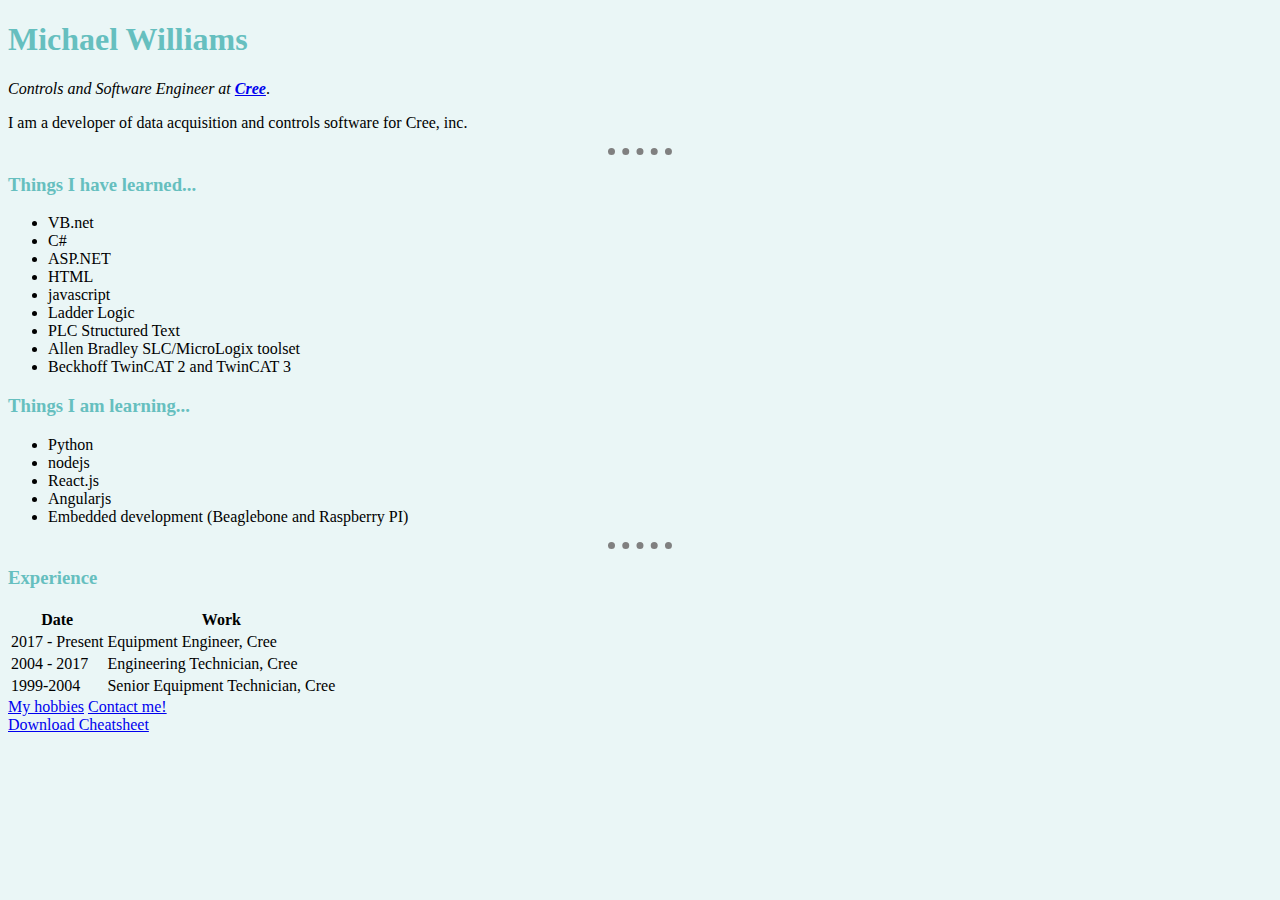
==== index.html @ ac77481b "Fix title element." ====
<!DOCTYPE html>
<html lang="en" dir="ltr">

<head>
  <meta charset="utf-8">
  <meta name='description'></meta>
  <title>Michael Williams' Homepage</title>
  <link rel="stylesheet" type="text/css" href="css/styles.css">
</head>

<body>
  <h1>Michael Williams</h1>
  <p><em>Controls and Software Engineer at <strong><a href="https://www.cree.com">Cree</a></strong></em>.</p>
  <p>I am a developer of data acquisition and controls software for Cree, inc.</p>
  <hr>
  <h3>Things I have learned...</h3>
  <ul>
    <li>VB.net</li>
    <li>C#</li>
    <li>ASP.NET</li>
    <li>HTML</li>
    <li>javascript </li>
    <li>Ladder Logic</li>
    <li>PLC Structured Text</li>
    <li>Allen Bradley SLC/MicroLogix toolset</li>
    <li>Beckhoff TwinCAT 2 and TwinCAT 3</li>
  </ul>
  <h3>Things I am learning...</h3>
  <ul>
    <li>Python</li>
    <li>nodejs</li>
    <li>React.js</li>
    <li>Angularjs</li>
    <li>Embedded development (Beaglebone and Raspberry PI)</li>
  </ul>
  <hr>
  <h3>Experience</h3>
  <table>
    <thead>
      <tr>
        <th>Date</th>
        <th>Work</th>
      </tr>
    </thead>
    <tbody>
      <tr>
        <td>2017 - Present</td>
        <td>Equipment Engineer, Cree</td>
      </tr>
      <tr>
        <td>2004 - 2017</td>
        <td>Engineering Technician, Cree</td>
      </tr>
      <tr>
        <td>1999-2004</td>
        <td>Senior Equipment Technician, Cree</td>
      </tr>
    </tbody>
    <tfoot>

    </tfoot>
  </table>
  <a href="hobbies.html">My hobbies</a>
  <a href="contact-me.html">Contact me!</a>
  <br>
  <a download href="https://web.stanford.edu/group/csp/cs21/htmlcheatsheet.pdf">Download Cheatsheet</a>
</body>

</html>
---- css/styles.css ----
body {
  background-color: #eaf6f6;
}

h1,
h3 {
  color: #66bfbf;
}

hr {
  border-style: none;
  border-top-style: dotted;
  border-color: gray;
  border-width: 7px;
  width: 5%;
}
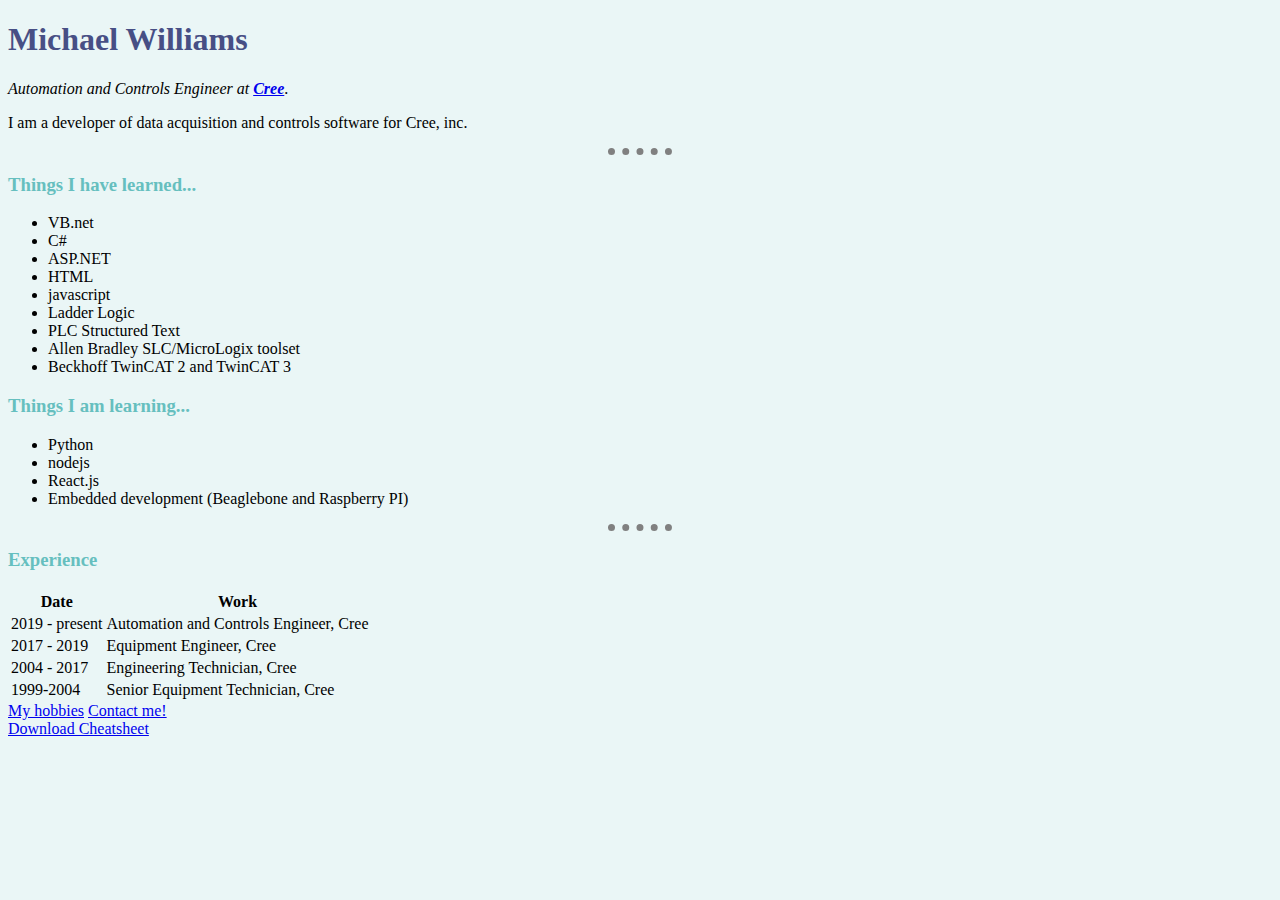
==== commit 943ee403: "Update job title" ====
--- a/index.html
+++ b/index.html
@@ -10,7 +10,7 @@
 
 <body>
   <h1>Michael Williams</h1>
-  <p><em>Controls and Software Engineer at <strong><a href="https://www.cree.com">Cree</a></strong></em>.</p>
+  <p><em>Automation and Controls Engineer at <strong><a href="https://www.cree.com">Cree</a></strong></em>.</p>
   <p>I am a developer of data acquisition and controls software for Cree, inc.</p>
   <hr>
   <h3>Things I have learned...</h3>
@@ -30,7 +30,6 @@
     <li>Python</li>
     <li>nodejs</li>
     <li>React.js</li>
-    <li>Angularjs</li>
     <li>Embedded development (Beaglebone and Raspberry PI)</li>
   </ul>
   <hr>
@@ -44,7 +43,11 @@
     </thead>
     <tbody>
       <tr>
-        <td>2017 - Present</td>
+        <td>2019 - present</td>
+        <td>Automation and Controls Engineer, Cree</td>
+      </tr>
+      <tr>
+        <td>2017 - 2019</td>
         <td>Equipment Engineer, Cree</td>
       </tr>
       <tr>
--- a/css/styles.css
+++ b/css/styles.css
@@ -2,7 +2,10 @@
   background-color: #eaf6f6;
 }
 
-h1,
+h1 {
+  color: #474f85;
+}
+
 h3 {
   color: #66bfbf;
 }
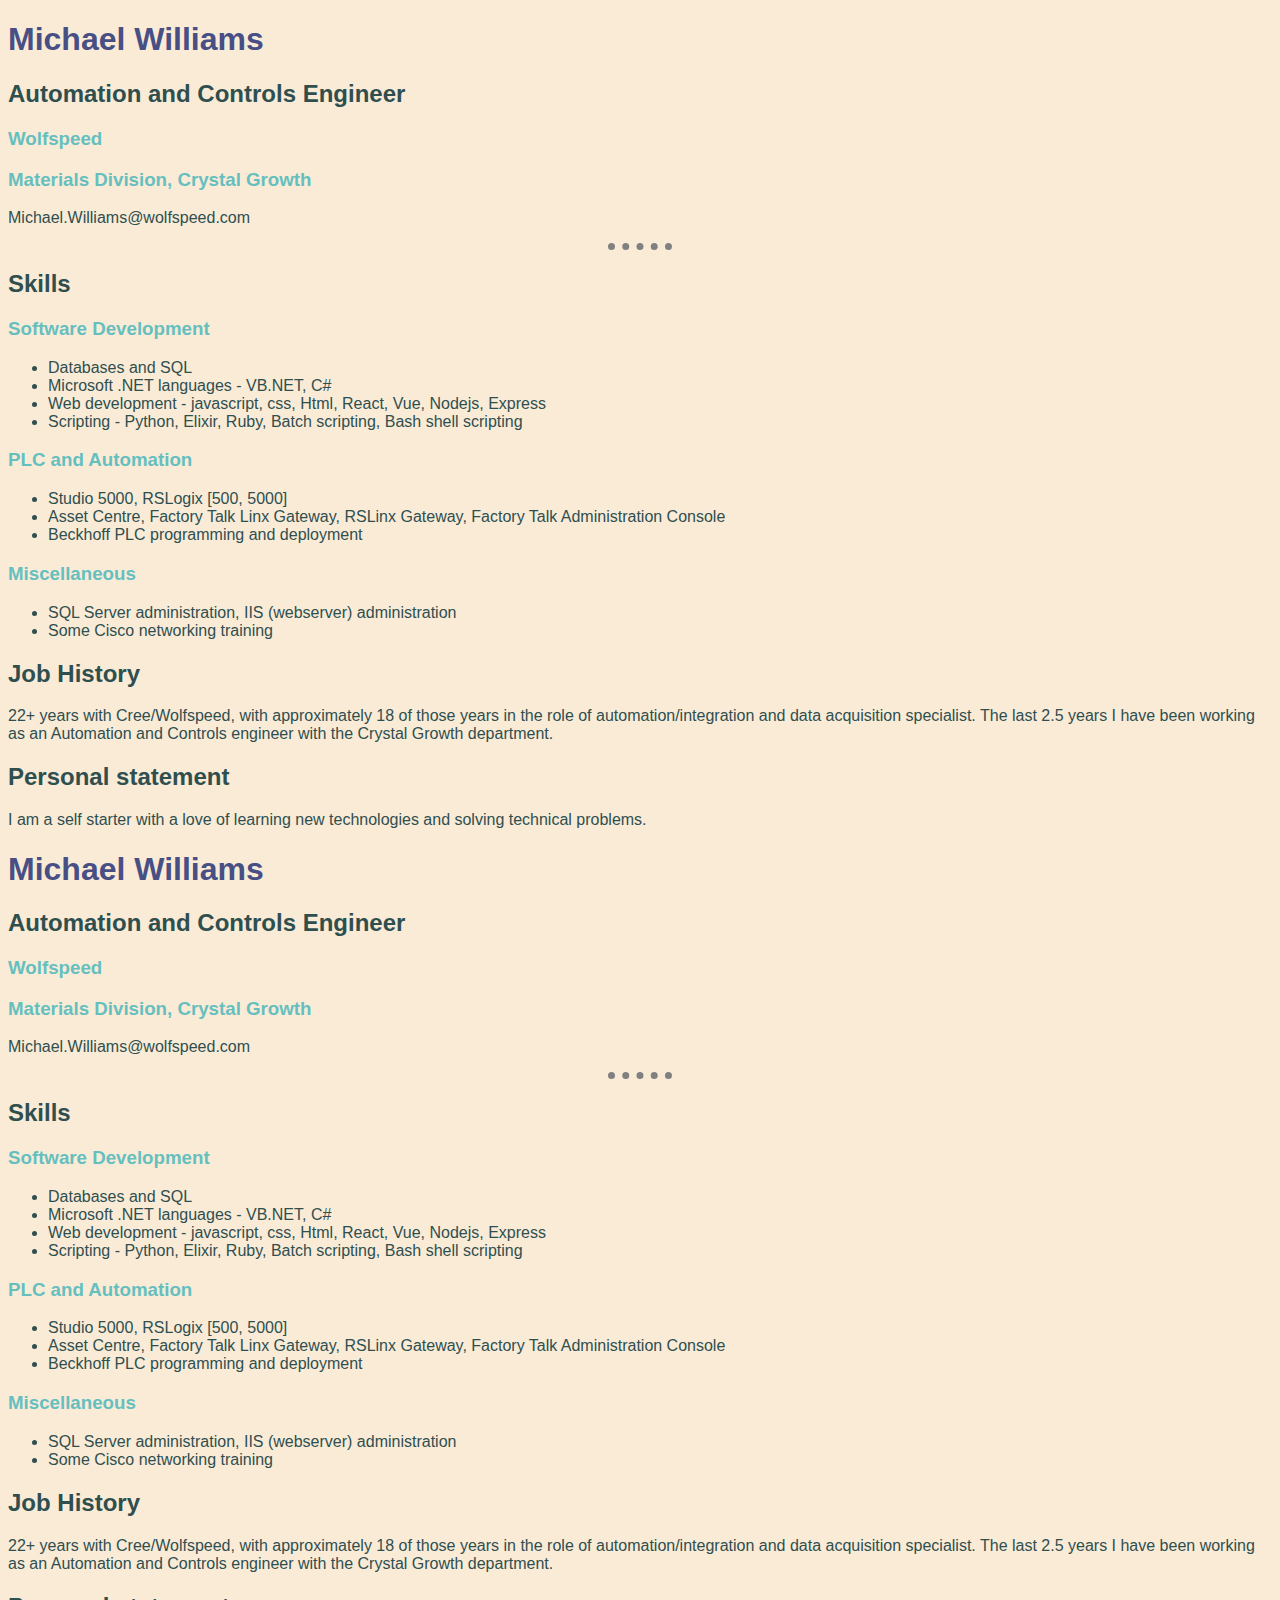
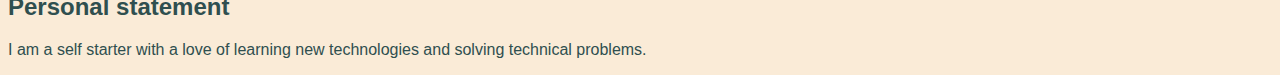
==== commit 80d239d1: "Update css and resume." ====
--- a/index.html
+++ b/index.html
@@ -3,70 +3,75 @@
 
 <head>
   <meta charset="utf-8">
-  <meta name='description'></meta>
+  <meta name='description'>
+  </meta>
   <title>Michael Williams' Homepage</title>
   <link rel="stylesheet" type="text/css" href="css/styles.css">
 </head>
 
 <body>
   <h1>Michael Williams</h1>
-  <p><em>Automation and Controls Engineer at <strong><a href="https://www.cree.com">Cree</a></strong></em>.</p>
-  <p>I am a developer of data acquisition and controls software for Cree, inc.</p>
+  <h2>Automation and Controls Engineer</h2>
+  <h3>Wolfspeed</h3>
+  <h3>Materials Division, Crystal Growth</h3>
+  <p>Michael.Williams@wolfspeed.com</p>
   <hr>
-  <h3>Things I have learned...</h3>
+  <h2>Skills</h2>
+  <h3>Software Development</h3>
   <ul>
-    <li>VB.net</li>
-    <li>C#</li>
-    <li>ASP.NET</li>
-    <li>HTML</li>
-    <li>javascript </li>
-    <li>Ladder Logic</li>
-    <li>PLC Structured Text</li>
-    <li>Allen Bradley SLC/MicroLogix toolset</li>
-    <li>Beckhoff TwinCAT 2 and TwinCAT 3</li>
+    <li>Databases and SQL</li>
+    <li>Microsoft .NET languages - VB.NET, C#</li>
+    <li>Web development - javascript, css, Html, React, Vue, Nodejs, Express</li>
+    <li>Scripting - Python, Elixir, Ruby, Batch scripting, Bash shell scripting</li>
   </ul>
-  <h3>Things I am learning...</h3>
+  <h3>PLC and Automation</h3>
   <ul>
-    <li>Python</li>
-    <li>nodejs</li>
-    <li>React.js</li>
-    <li>Embedded development (Beaglebone and Raspberry PI)</li>
+    <li>Studio 5000, RSLogix [500, 5000]</li>
+    <li>Asset Centre, Factory Talk Linx Gateway, RSLinx Gateway, Factory Talk Administration Console</li>
+    <li>Beckhoff PLC programming and deployment</li>
   </ul>
+  <h3>Miscellaneous</h3>
+  <ul>
+    <li>SQL Server administration, IIS (webserver) administration</li>
+    <li>Some Cisco networking training</li>
+  </ul>
+  <h2>Job History</h2>
+  <p>22+ years with Cree/Wolfspeed, with approximately 18 of those years in the role of automation/integration and data
+    acquisition specialist. The last 2.5 years I have been working as an Automation and Controls engineer with the
+    Crystal Growth department.</p>
+  <h2>Personal statement</h2>
+  <p>I am a self starter with a love of learning new technologies and solving technical problems.</p>
+  <h1>Michael Williams</h1>
+  <h2>Automation and Controls Engineer</h2>
+  <h3>Wolfspeed</h3>
+  <h3>Materials Division, Crystal Growth</h3>
+  <p>Michael.Williams@wolfspeed.com</p>
   <hr>
-  <h3>Experience</h3>
-  <table>
-    <thead>
-      <tr>
-        <th>Date</th>
-        <th>Work</th>
-      </tr>
-    </thead>
-    <tbody>
-      <tr>
-        <td>2019 - present</td>
-        <td>Automation and Controls Engineer, Cree</td>
-      </tr>
-      <tr>
-        <td>2017 - 2019</td>
-        <td>Equipment Engineer, Cree</td>
-      </tr>
-      <tr>
-        <td>2004 - 2017</td>
-        <td>Engineering Technician, Cree</td>
-      </tr>
-      <tr>
-        <td>1999-2004</td>
-        <td>Senior Equipment Technician, Cree</td>
-      </tr>
-    </tbody>
-    <tfoot>
-
-    </tfoot>
-  </table>
-  <a href="hobbies.html">My hobbies</a>
-  <a href="contact-me.html">Contact me!</a>
-  <br>
-  <a download href="https://web.stanford.edu/group/csp/cs21/htmlcheatsheet.pdf">Download Cheatsheet</a>
+  <h2>Skills</h2>
+  <h3>Software Development</h3>
+  <ul>
+    <li>Databases and SQL</li>
+    <li>Microsoft .NET languages - VB.NET, C#</li>
+    <li>Web development - javascript, css, Html, React, Vue, Nodejs, Express</li>
+    <li>Scripting - Python, Elixir, Ruby, Batch scripting, Bash shell scripting</li>
+  </ul>
+  <h3>PLC and Automation</h3>
+  <ul>
+    <li>Studio 5000, RSLogix [500, 5000]</li>
+    <li>Asset Centre, Factory Talk Linx Gateway, RSLinx Gateway, Factory Talk Administration Console</li>
+    <li>Beckhoff PLC programming and deployment</li>
+  </ul>
+  <h3>Miscellaneous</h3>
+  <ul>
+    <li>SQL Server administration, IIS (webserver) administration</li>
+    <li>Some Cisco networking training</li>
+  </ul>
+  <h2>Job History</h2>
+  <p>22+ years with Cree/Wolfspeed, with approximately 18 of those years in the role of automation/integration and data
+    acquisition specialist. The last 2.5 years I have been working as an Automation and Controls engineer with the
+    Crystal Growth department.</p>
+  <h2>Personal statement</h2>
+  <p>I am a self starter with a love of learning new technologies and solving technical problems.</p>
 </body>
 
-</html>
+</html>--- a/css/styles.css
+++ b/css/styles.css
@@ -1,5 +1,7 @@
 body {
-  background-color: #eaf6f6;
+  background-color: antiquewhite;
+    font-family: 'Trebuchet MS', 'Lucida Sans Unicode', 'Lucida Grande', 'Lucida Sans', Arial, sans-serif;
+    color: darkslategray;
 }
 
 h1 {
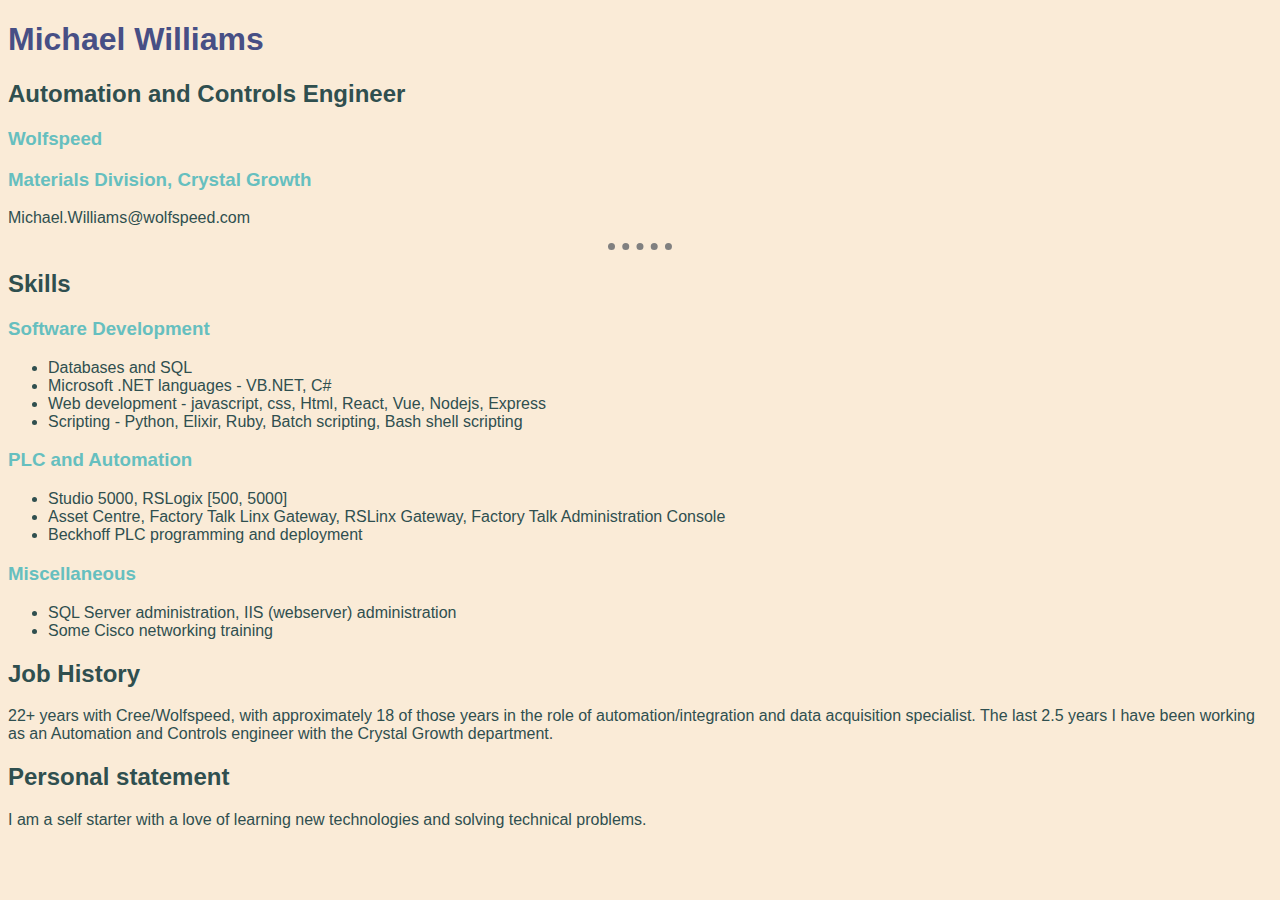
==== commit c5d55f38: "fix duplicated resume body." ====
--- a/index.html
+++ b/index.html
@@ -41,37 +41,5 @@
     Crystal Growth department.</p>
   <h2>Personal statement</h2>
   <p>I am a self starter with a love of learning new technologies and solving technical problems.</p>
-  <h1>Michael Williams</h1>
-  <h2>Automation and Controls Engineer</h2>
-  <h3>Wolfspeed</h3>
-  <h3>Materials Division, Crystal Growth</h3>
-  <p>Michael.Williams@wolfspeed.com</p>
-  <hr>
-  <h2>Skills</h2>
-  <h3>Software Development</h3>
-  <ul>
-    <li>Databases and SQL</li>
-    <li>Microsoft .NET languages - VB.NET, C#</li>
-    <li>Web development - javascript, css, Html, React, Vue, Nodejs, Express</li>
-    <li>Scripting - Python, Elixir, Ruby, Batch scripting, Bash shell scripting</li>
-  </ul>
-  <h3>PLC and Automation</h3>
-  <ul>
-    <li>Studio 5000, RSLogix [500, 5000]</li>
-    <li>Asset Centre, Factory Talk Linx Gateway, RSLinx Gateway, Factory Talk Administration Console</li>
-    <li>Beckhoff PLC programming and deployment</li>
-  </ul>
-  <h3>Miscellaneous</h3>
-  <ul>
-    <li>SQL Server administration, IIS (webserver) administration</li>
-    <li>Some Cisco networking training</li>
-  </ul>
-  <h2>Job History</h2>
-  <p>22+ years with Cree/Wolfspeed, with approximately 18 of those years in the role of automation/integration and data
-    acquisition specialist. The last 2.5 years I have been working as an Automation and Controls engineer with the
-    Crystal Growth department.</p>
-  <h2>Personal statement</h2>
-  <p>I am a self starter with a love of learning new technologies and solving technical problems.</p>
-</body>
-
+  </body>
 </html>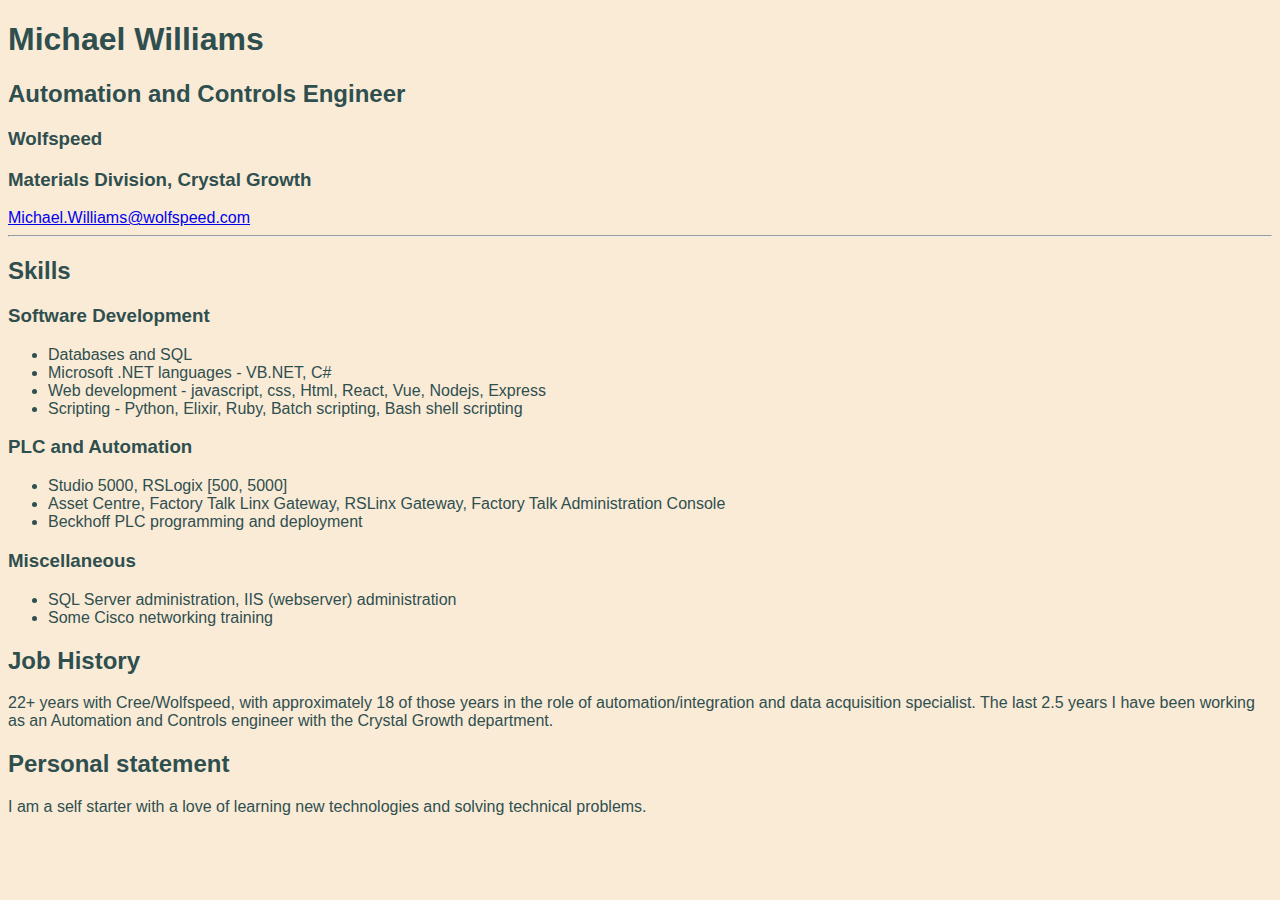
==== commit 611e22d3: "update email link" ====
--- a/index.html
+++ b/index.html
@@ -14,7 +14,7 @@
   <h2>Automation and Controls Engineer</h2>
   <h3>Wolfspeed</h3>
   <h3>Materials Division, Crystal Growth</h3>
-  <p>Michael.Williams@wolfspeed.com</p>
+  <a href="mailto:Michael.Williams@wolfspeed.com">Michael.Williams@wolfspeed.com</a>
   <hr>
   <h2>Skills</h2>
   <h3>Software Development</h3>
@@ -41,5 +41,6 @@
     Crystal Growth department.</p>
   <h2>Personal statement</h2>
   <p>I am a self starter with a love of learning new technologies and solving technical problems.</p>
-  </body>
+</body>
+
 </html>--- a/css/styles.css
+++ b/css/styles.css
@@ -4,7 +4,7 @@
     color: darkslategray;
 }
 
-h1 {
+/* h1 {
   color: #474f85;
 }
 
@@ -18,4 +18,4 @@
   border-color: gray;
   border-width: 7px;
   width: 5%;
-}
+} */
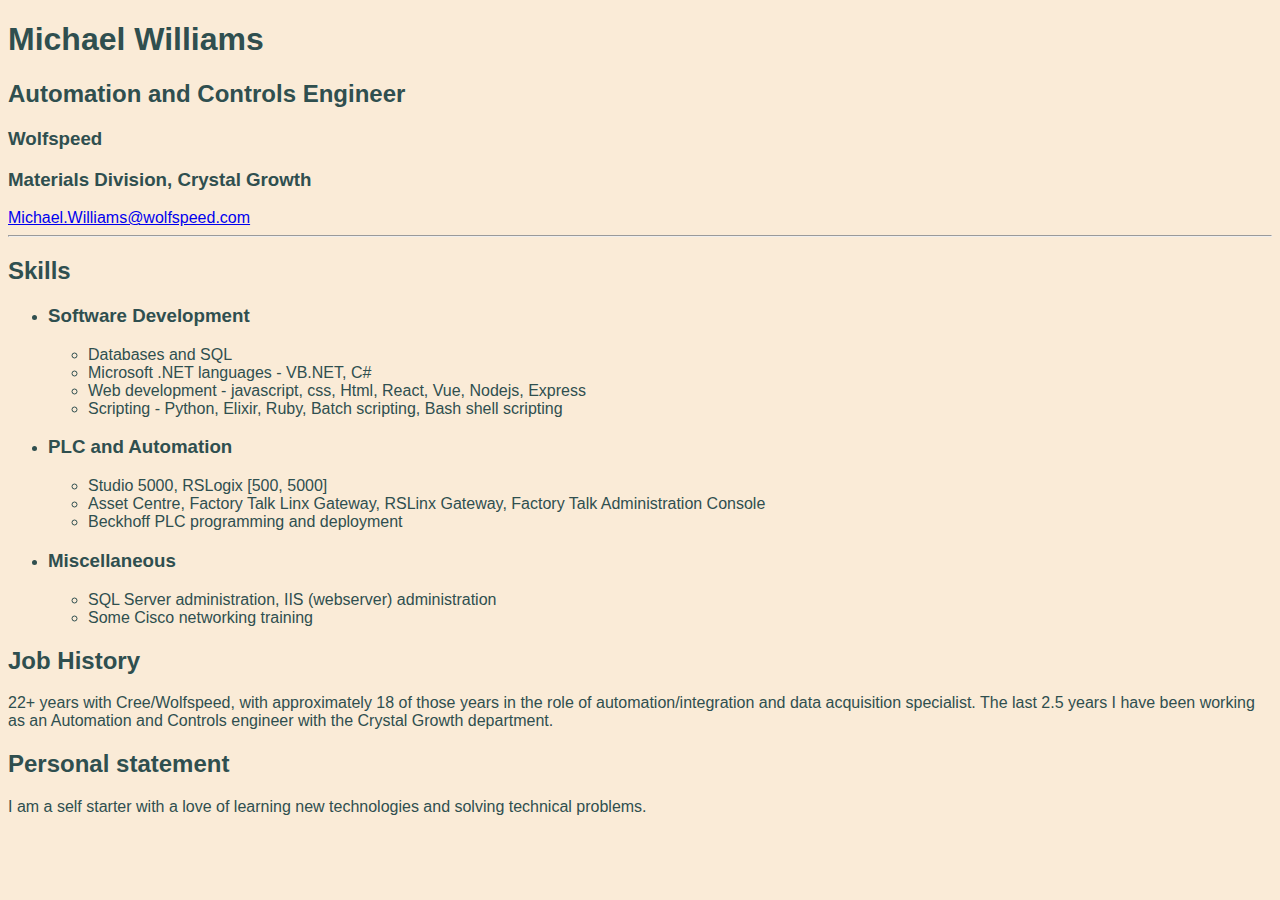
==== commit 8427dc52: "fix some formatting" ====
--- a/index.html
+++ b/index.html
@@ -17,23 +17,31 @@
   <a href="mailto:Michael.Williams@wolfspeed.com">Michael.Williams@wolfspeed.com</a>
   <hr>
   <h2>Skills</h2>
-  <h3>Software Development</h3>
   <ul>
-    <li>Databases and SQL</li>
-    <li>Microsoft .NET languages - VB.NET, C#</li>
-    <li>Web development - javascript, css, Html, React, Vue, Nodejs, Express</li>
-    <li>Scripting - Python, Elixir, Ruby, Batch scripting, Bash shell scripting</li>
-  </ul>
-  <h3>PLC and Automation</h3>
-  <ul>
-    <li>Studio 5000, RSLogix [500, 5000]</li>
-    <li>Asset Centre, Factory Talk Linx Gateway, RSLinx Gateway, Factory Talk Administration Console</li>
-    <li>Beckhoff PLC programming and deployment</li>
-  </ul>
-  <h3>Miscellaneous</h3>
-  <ul>
-    <li>SQL Server administration, IIS (webserver) administration</li>
-    <li>Some Cisco networking training</li>
+    <li>
+      <h3>Software Development</h3>
+    </li>
+    <ul>
+      <li>Databases and SQL</li>
+      <li>Microsoft .NET languages - VB.NET, C#</li>
+      <li>Web development - javascript, css, Html, React, Vue, Nodejs, Express</li>
+      <li>Scripting - Python, Elixir, Ruby, Batch scripting, Bash shell scripting</li>
+    </ul>
+    <li>
+      <h3>PLC and Automation</h3>
+    </li>
+    <ul>
+      <li>Studio 5000, RSLogix [500, 5000]</li>
+      <li>Asset Centre, Factory Talk Linx Gateway, RSLinx Gateway, Factory Talk Administration Console</li>
+      <li>Beckhoff PLC programming and deployment</li>
+    </ul>
+    <li>
+      <h3>Miscellaneous</h3>
+    </li>
+    <ul>
+      <li>SQL Server administration, IIS (webserver) administration</li>
+      <li>Some Cisco networking training</li>
+    </ul>
   </ul>
   <h2>Job History</h2>
   <p>22+ years with Cree/Wolfspeed, with approximately 18 of those years in the role of automation/integration and data
